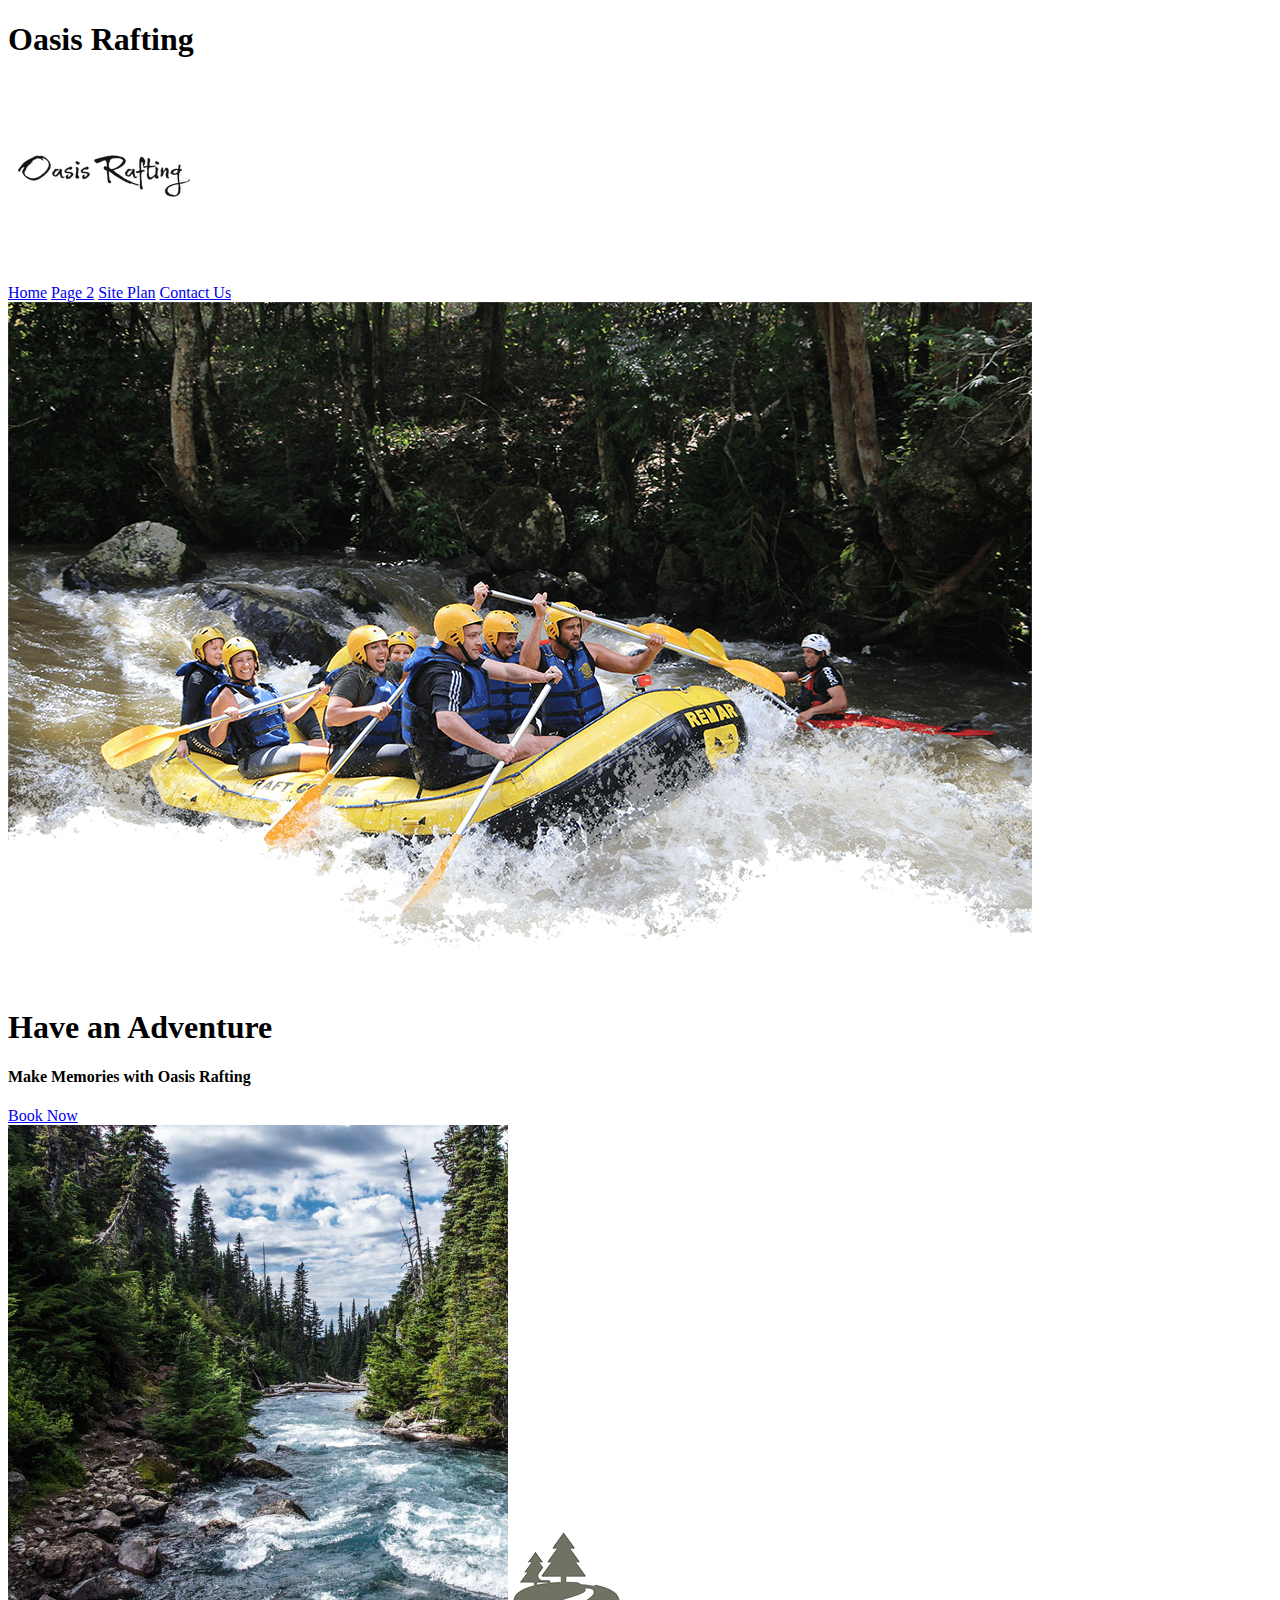
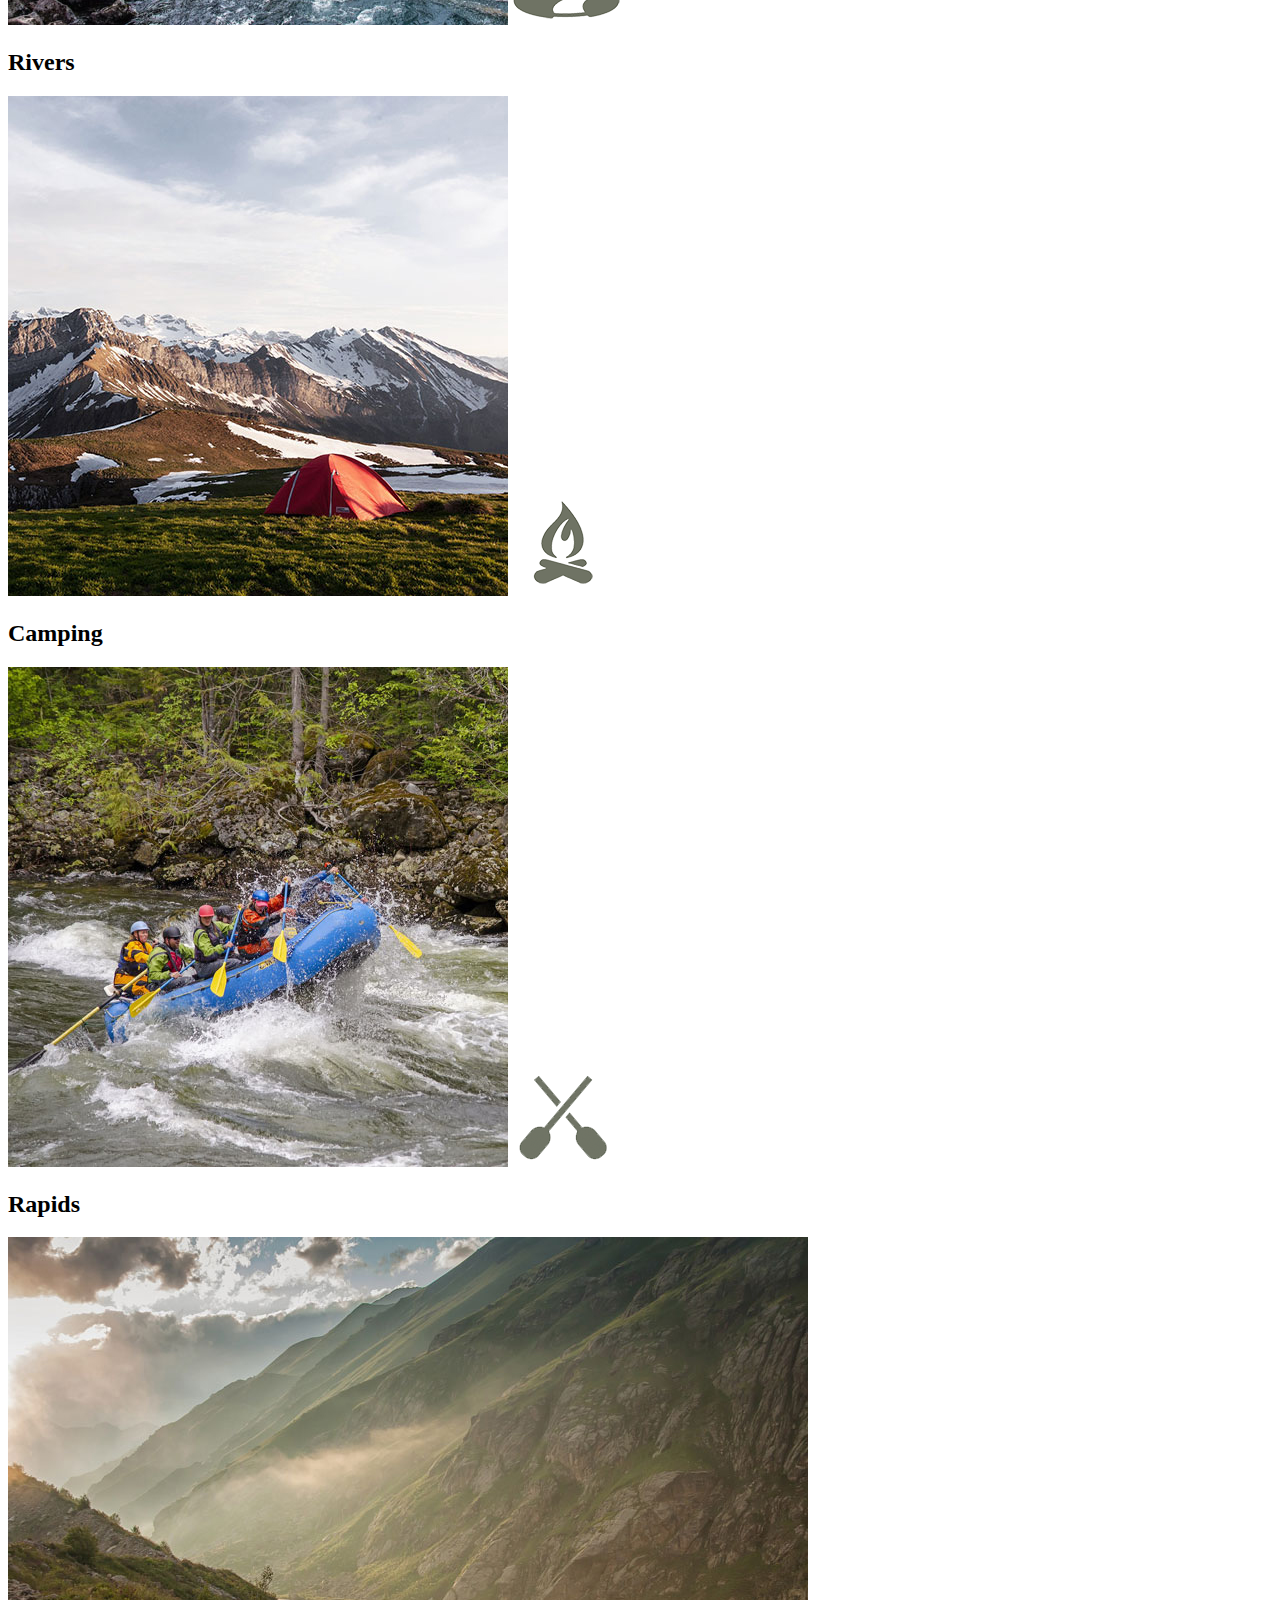
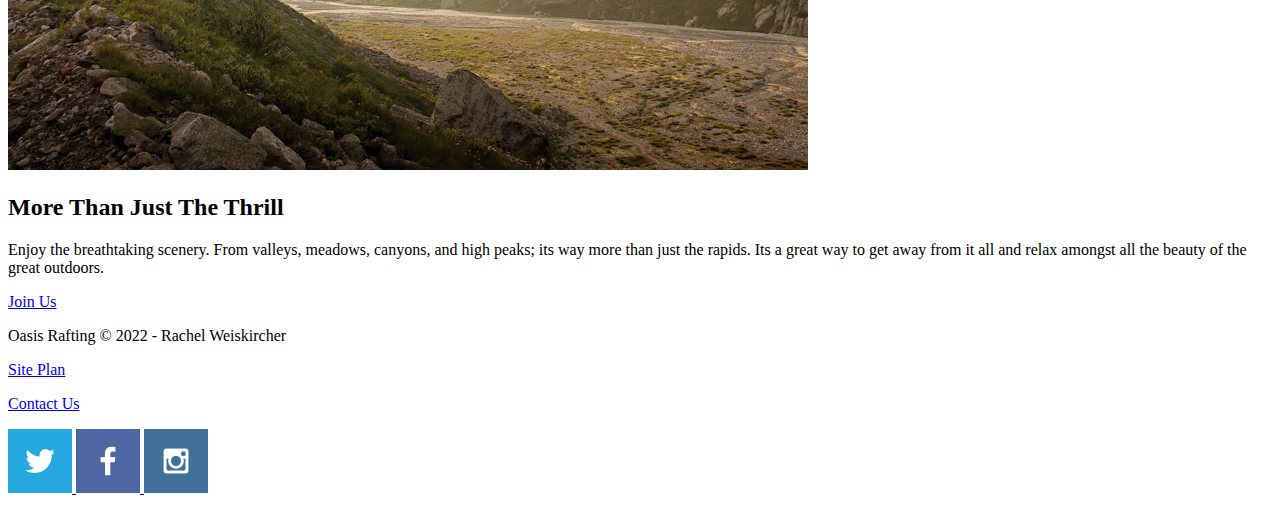
==== wwr/index.html @ 134f9d44 "wireframe and pictures added" ====
<!DOCTYPE html>
<html lang="en">
<head>
    <meta charset="UTF-8">
    <meta http-equiv="X-UA-Compatible" content="IE=edge">
    <meta name="viewport" content="width=device-width, initial-scale=1.0">
    <title>Document</title>
</head>
<body>
    <h1>Oasis Rafting</h1>
    <header>
        <a id="logo_link" href="index.html">
            <img class="logo" src="images/oasis_logo.jpg" alt="Oasis Rafting Logo">
        </a>
        <nav>
            <a href="index.html">Home</a>
            <a href="#">Page 2</a>
            <a href="site-plan-rafting.html">Site Plan</a>
            <a href="contactus.html">Contact Us</a>
        </nav>
    </header>
<div id="hero">
    <div id="hero-box">
        <img id="hero-img" src="images/hero.png" alt="People enjoying rafting">
    </div>
    <section id="hero-msg">
        <h1 class="home-title">Have an Adventure</h1>
        <h4>Make Memories with Oasis Rafting</h4>
        <div class="button-box">
            <a class="book" href="rates.html">Book Now</a>
        </div>
    </section>
</div>
<main class="home-grid">
    <section class="rivers-card">
        <img class="card-img" src="images/rivers.jpg" alt="river in the forest">
        <img class="icon" src="images/river_icon.png" alt="river icon">
        <h2>Rivers</h2>
    </section>
    <section class="camping-card">
        <img class="card-img" src="images/camping.jpg" alt="tent in mountains">
        <img class="icon" src="images/fire_icon.png" alt="fire icon">
        <h2>Camping</h2>
    </section>
    <section class="rapids-card">
        <img class="card-img" src="images/rapids.jpg" alt="rafting boat">
        <img class="icon" src='images/oars.png' alt="oars icon">
        <h2>Rapids</h2>
    </section>
    <img class="mountains" src="images/mountains.jpg" alt="Misty mountains">
    <section class="camping-card">
        <h2>More Than Just The Thrill</h2>
        <p>Enjoy the breathtaking scenery. From valleys, meadows, canyons, and high peaks; its way more than just the rapids. Its a great way to get away from it all and relax amongst all the beauty of the great outdoors.</p>
        <a class="joing" href="rivers.html">Join Us</a>
    </section>
</main>
<footer>
    <p>Oasis Rafting &copy; 2022 - Rachel Weiskircher</p>
    <p><a href="site-plan-rafting.html">Site Plan</a></p>
    <p><a href="contactus.html">Contact Us</a></p>
    <div class="social">
        <a href="https://facebook.com">
            <img src="images/twitter.png" alt="twitter icon">
        </a>
        <a href="https://twitter.com">
            <img src="images/facebook.png" alt="twitter icon">
        </a>
        <a href="https://instagram.com">
            <img src="images/instagram.png" alt="instagram icon">
        </a>
    </div>
</footer>
</body>
</html>
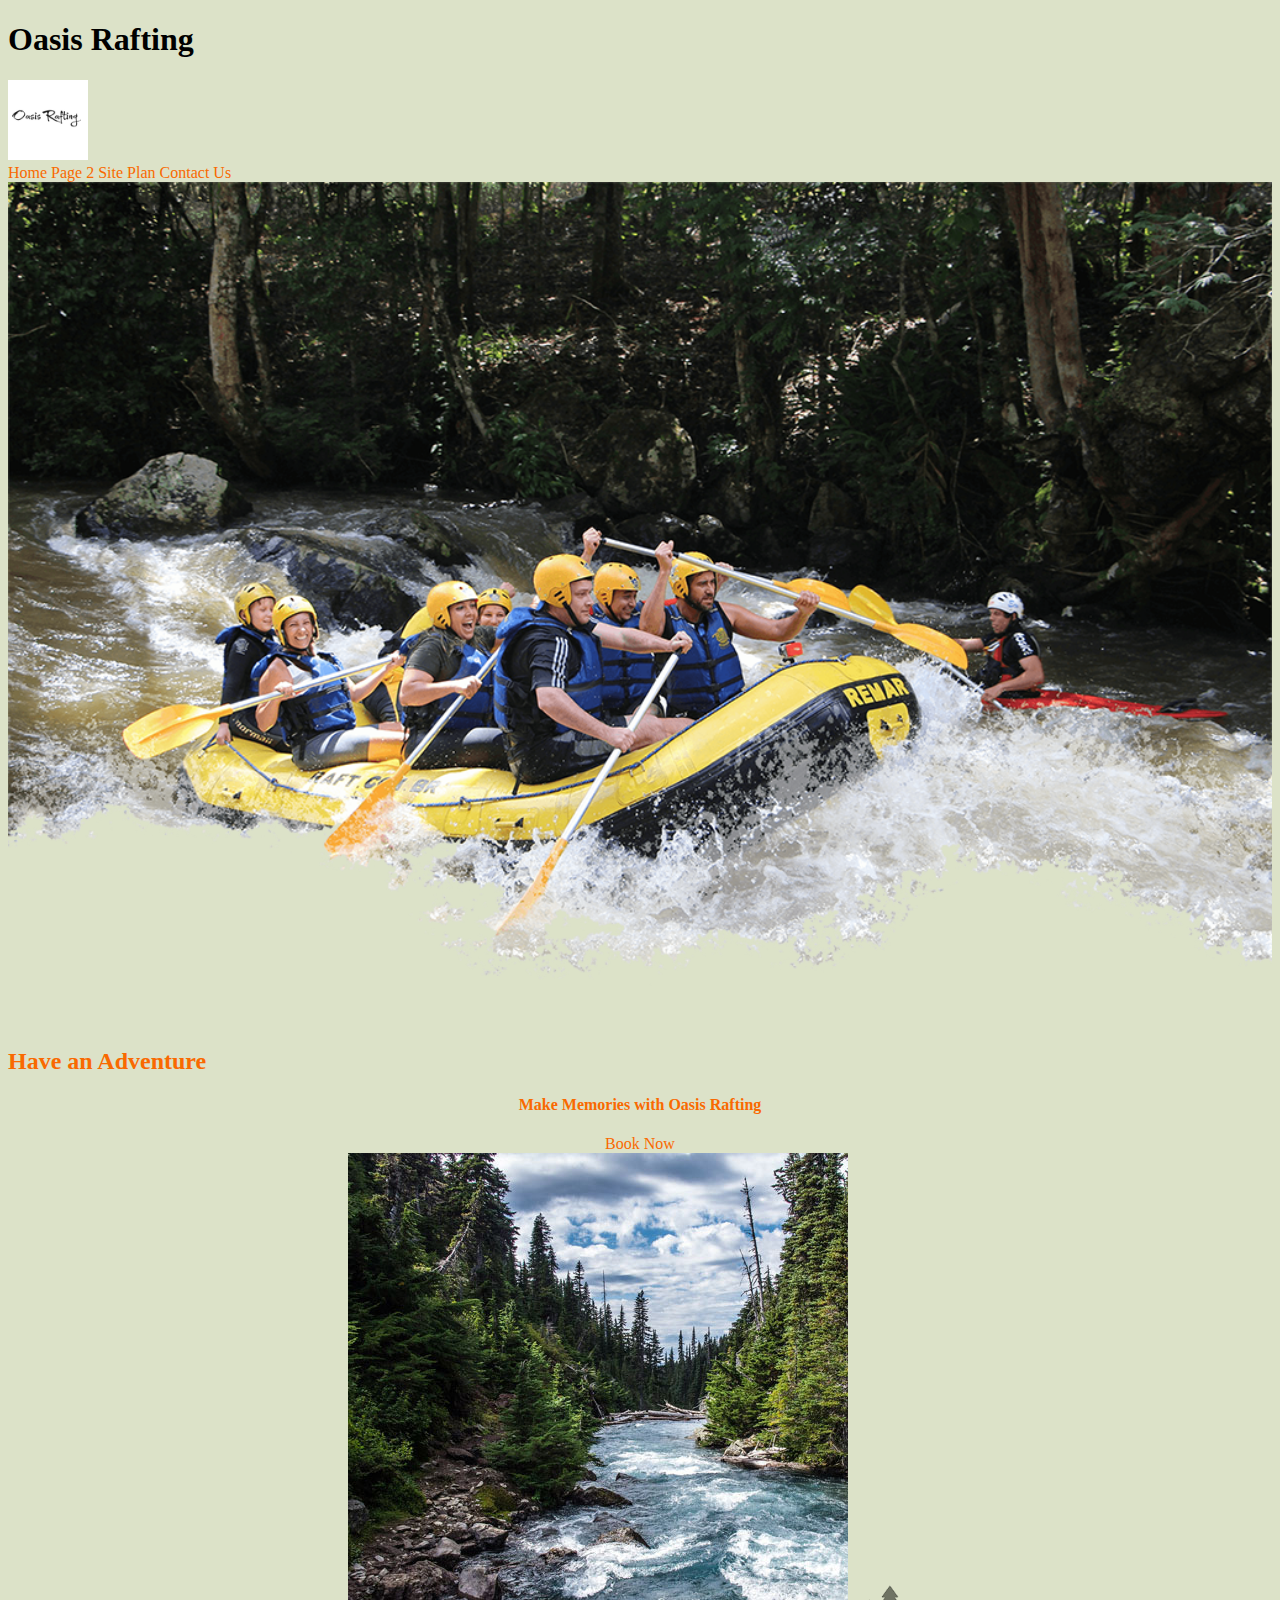
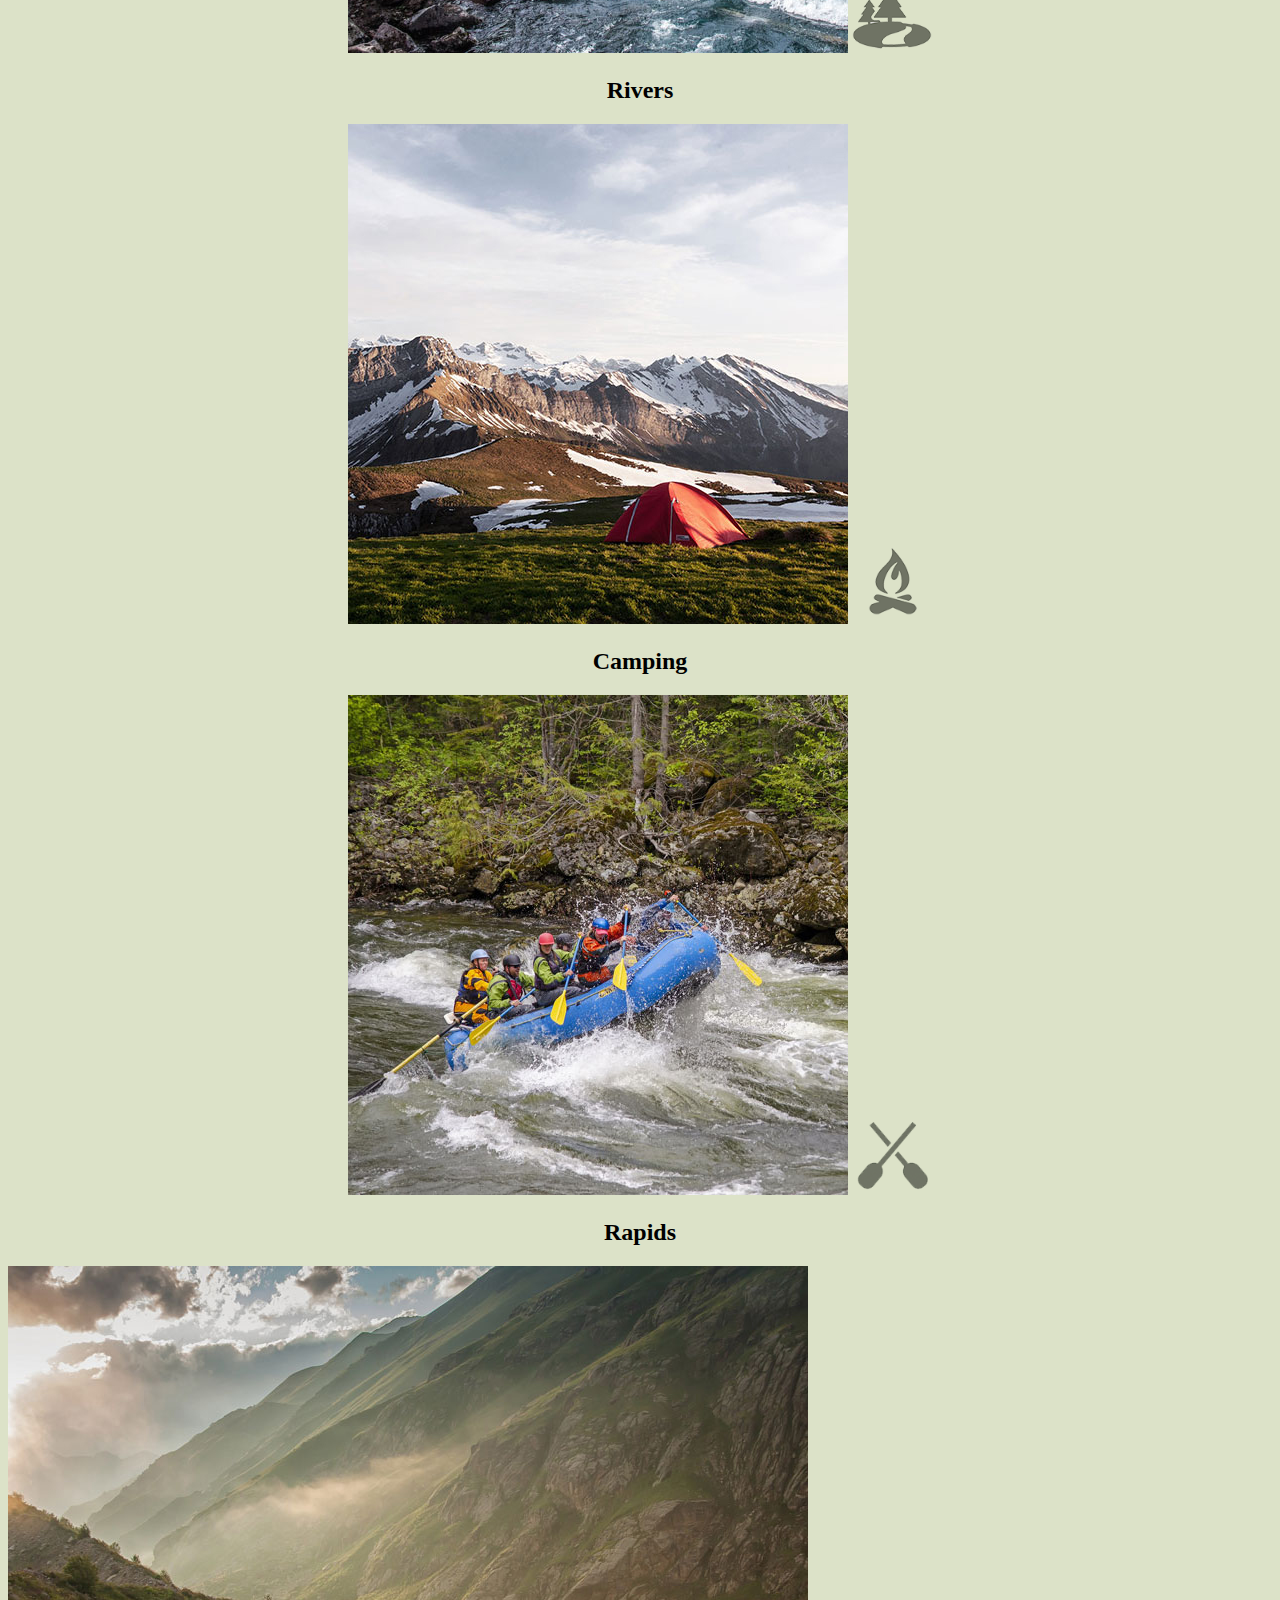
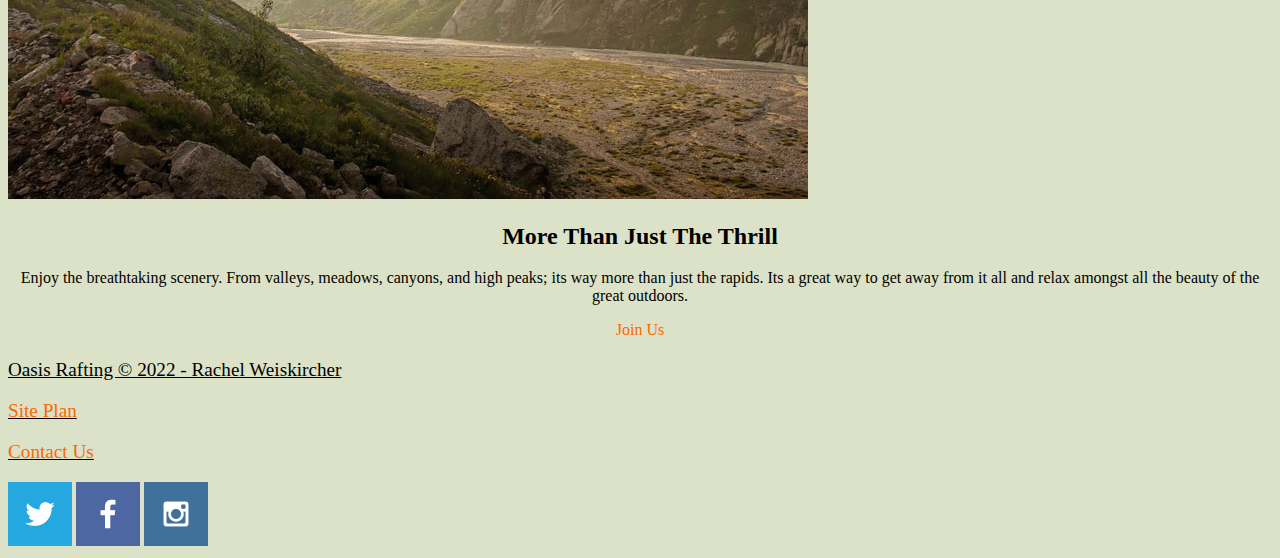
==== commit f260d847: "added css" ====
--- a/wwr/index.html
+++ b/wwr/index.html
@@ -1,3 +1,8 @@
+
+
+
+
+
 <!DOCTYPE html>
 <html lang="en">
 <head>
@@ -5,9 +10,10 @@
     <meta http-equiv="X-UA-Compatible" content="IE=edge">
     <meta name="viewport" content="width=device-width, initial-scale=1.0">
     <title>Document</title>
+    <link rel="stylesheet" href="styles/style.css">
 </head>
 <body>
-    <h1>Oasis Rafting</h1>
+   <div> <h1>Oasis Rafting</h1>
     <header>
         <a id="logo_link" href="index.html">
             <img class="logo" src="images/oasis_logo.jpg" alt="Oasis Rafting Logo">
@@ -24,7 +30,7 @@
         <img id="hero-img" src="images/hero.png" alt="People enjoying rafting">
     </div>
     <section id="hero-msg">
-        <h1 class="home-title">Have an Adventure</h1>
+        <h2 class="home-title">Have an Adventure</h2>
         <h4>Make Memories with Oasis Rafting</h4>
         <div class="button-box">
             <a class="book" href="rates.html">Book Now</a>
@@ -47,11 +53,12 @@
         <img class="icon" src='images/oars.png' alt="oars icon">
         <h2>Rapids</h2>
     </section>
+    <div id="backgrou d"></div>
     <img class="mountains" src="images/mountains.jpg" alt="Misty mountains">
     <section class="camping-card">
         <h2>More Than Just The Thrill</h2>
         <p>Enjoy the breathtaking scenery. From valleys, meadows, canyons, and high peaks; its way more than just the rapids. Its a great way to get away from it all and relax amongst all the beauty of the great outdoors.</p>
-        <a class="joing" href="rivers.html">Join Us</a>
+        <a class="join" href="rivers.html">Join Us</a>
     </section>
 </main>
 <footer>
@@ -59,16 +66,17 @@
     <p><a href="site-plan-rafting.html">Site Plan</a></p>
     <p><a href="contactus.html">Contact Us</a></p>
     <div class="social">
-        <a href="https://facebook.com">
+        <a href="https://facebook.com" target="_blank">
             <img src="images/twitter.png" alt="twitter icon">
         </a>
-        <a href="https://twitter.com">
+        <a href="https://twitter.com" target="_blank">
             <img src="images/facebook.png" alt="twitter icon">
         </a>
-        <a href="https://instagram.com">
+        <a href="https://instagram.com" target="_blank">
             <img src="images/instagram.png" alt="instagram icon">
         </a>
     </div>
 </footer>
+</div>
 </body>
 </html>
--- a/wwr/styles/style.css
+++ b/wwr/styles/style.css
@@ -0,0 +1,105 @@
+
+
+div {
+    max-width: 1600px;
+    margin: 0 auto;
+}
+
+header {
+    background-color: #DCE2C8;
+}
+
+body {
+    background-color: #DCE2C8;
+}
+
+
+nav a {
+    text-align: center;
+    color: #F96900;
+    text-decoration: none;
+}
+
+nav a:hover {
+    background-color: #DCE2C8;
+    color: #65DEF1;
+}
+
+#hero-msg h1, #hero-msg h4 {
+    text-align: center;
+}
+
+.button-box {
+    text-align: center;
+}
+
+main section { 
+    text-align: center;
+}
+ 
+#background {
+    height: 725px;
+    background-color: #DCE2C8;
+}
+
+.book, .join {
+    background-color: #DCE2C8;
+    color: #F96900	;
+    text-decoration: none;
+}
+
+.book:hover, .join:hover {
+    background-color: #DCE2C8	;
+    color: #65DEF1;
+}
+
+.msg { 
+    background-color: #DCE2C8;
+}
+
+.msg h2 {
+    color: #F96900;
+}
+
+.msg p {
+    color: #F96900;
+}
+
+footer {
+    background-color: #DCE2C8;
+}
+
+footer a {
+    color: #F96900;
+    text-decoration: none;
+}
+
+footer a:hover {
+    color: #65DEF1
+    ;
+}
+
+footer p {
+    font-size: 1.2em;
+    text-decoration: underline;
+}
+
+.home-title {
+    color: #F96900	;
+}
+
+h4 {
+    color: #F96900	;
+}
+
+.logo {
+    width: 80px;
+}
+
+.icon {
+    width: 80px;
+}
+
+#hero-img {
+    width: 100%;
+}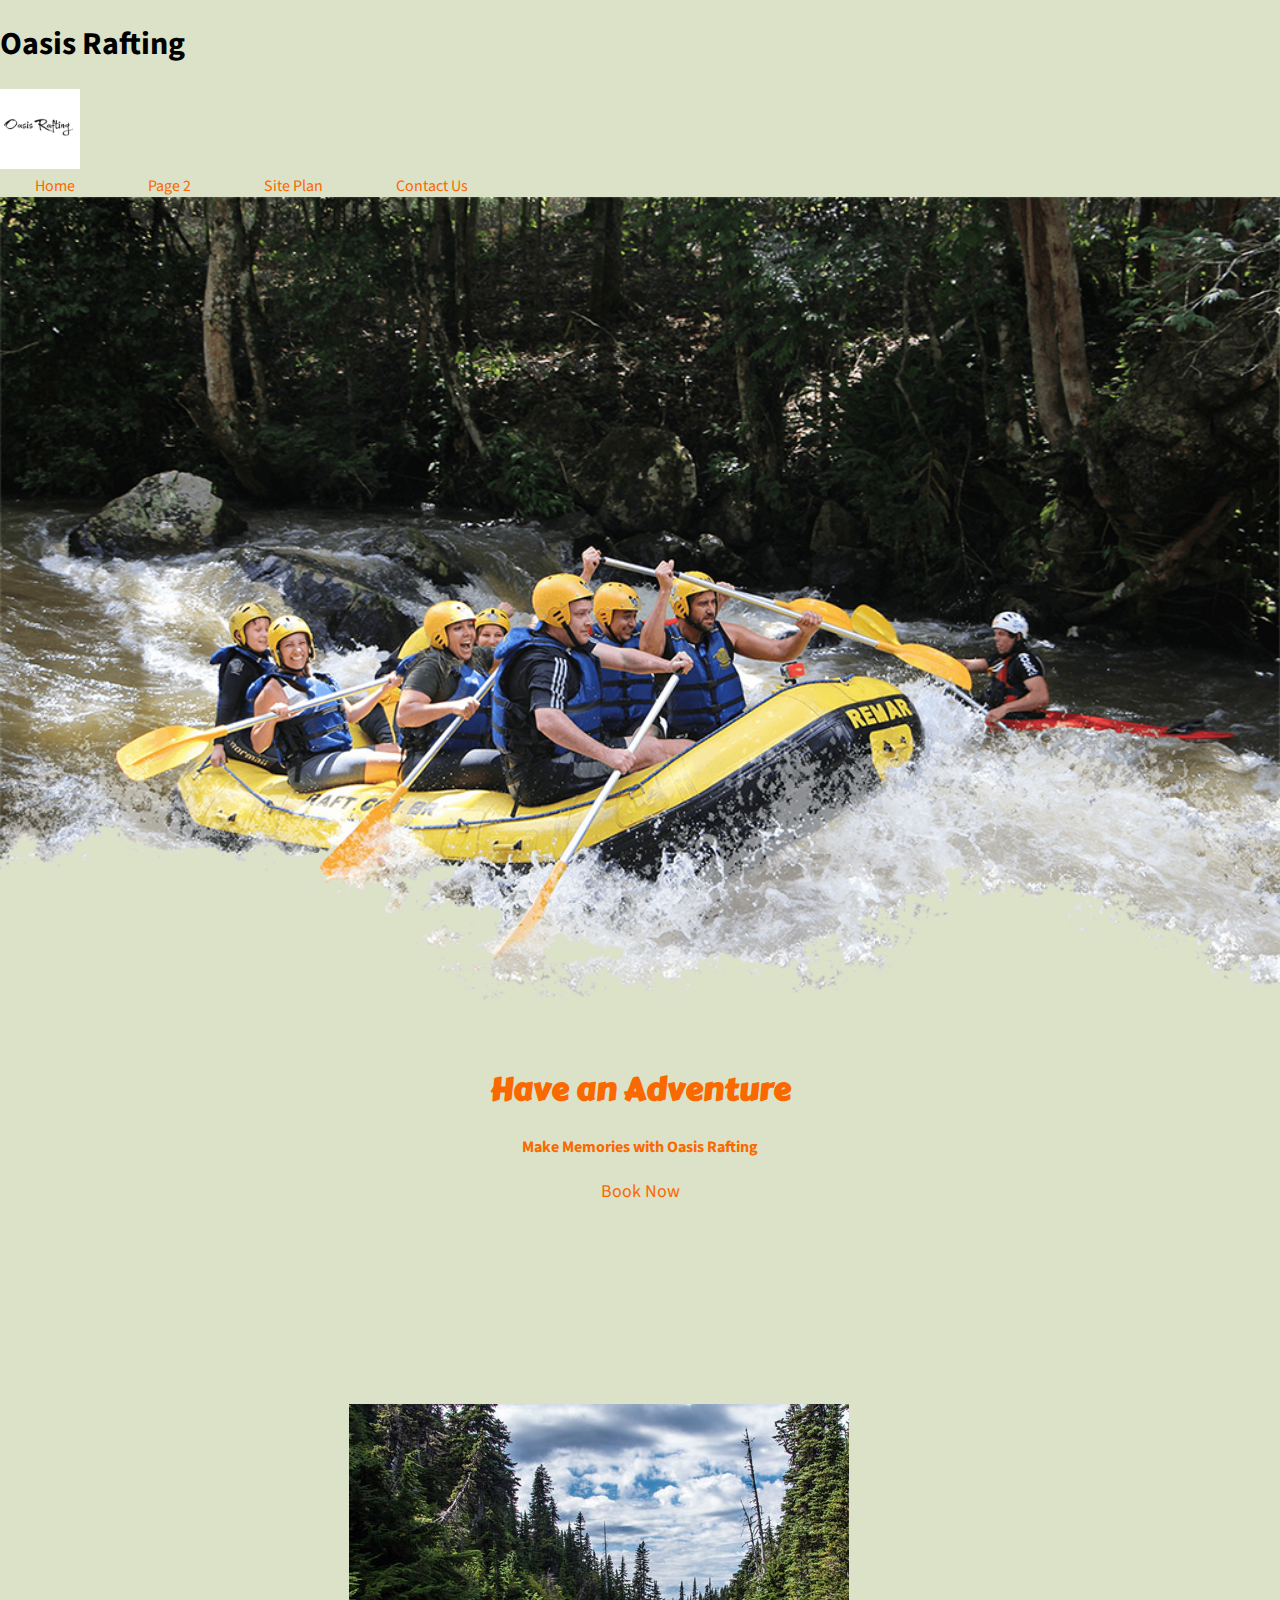
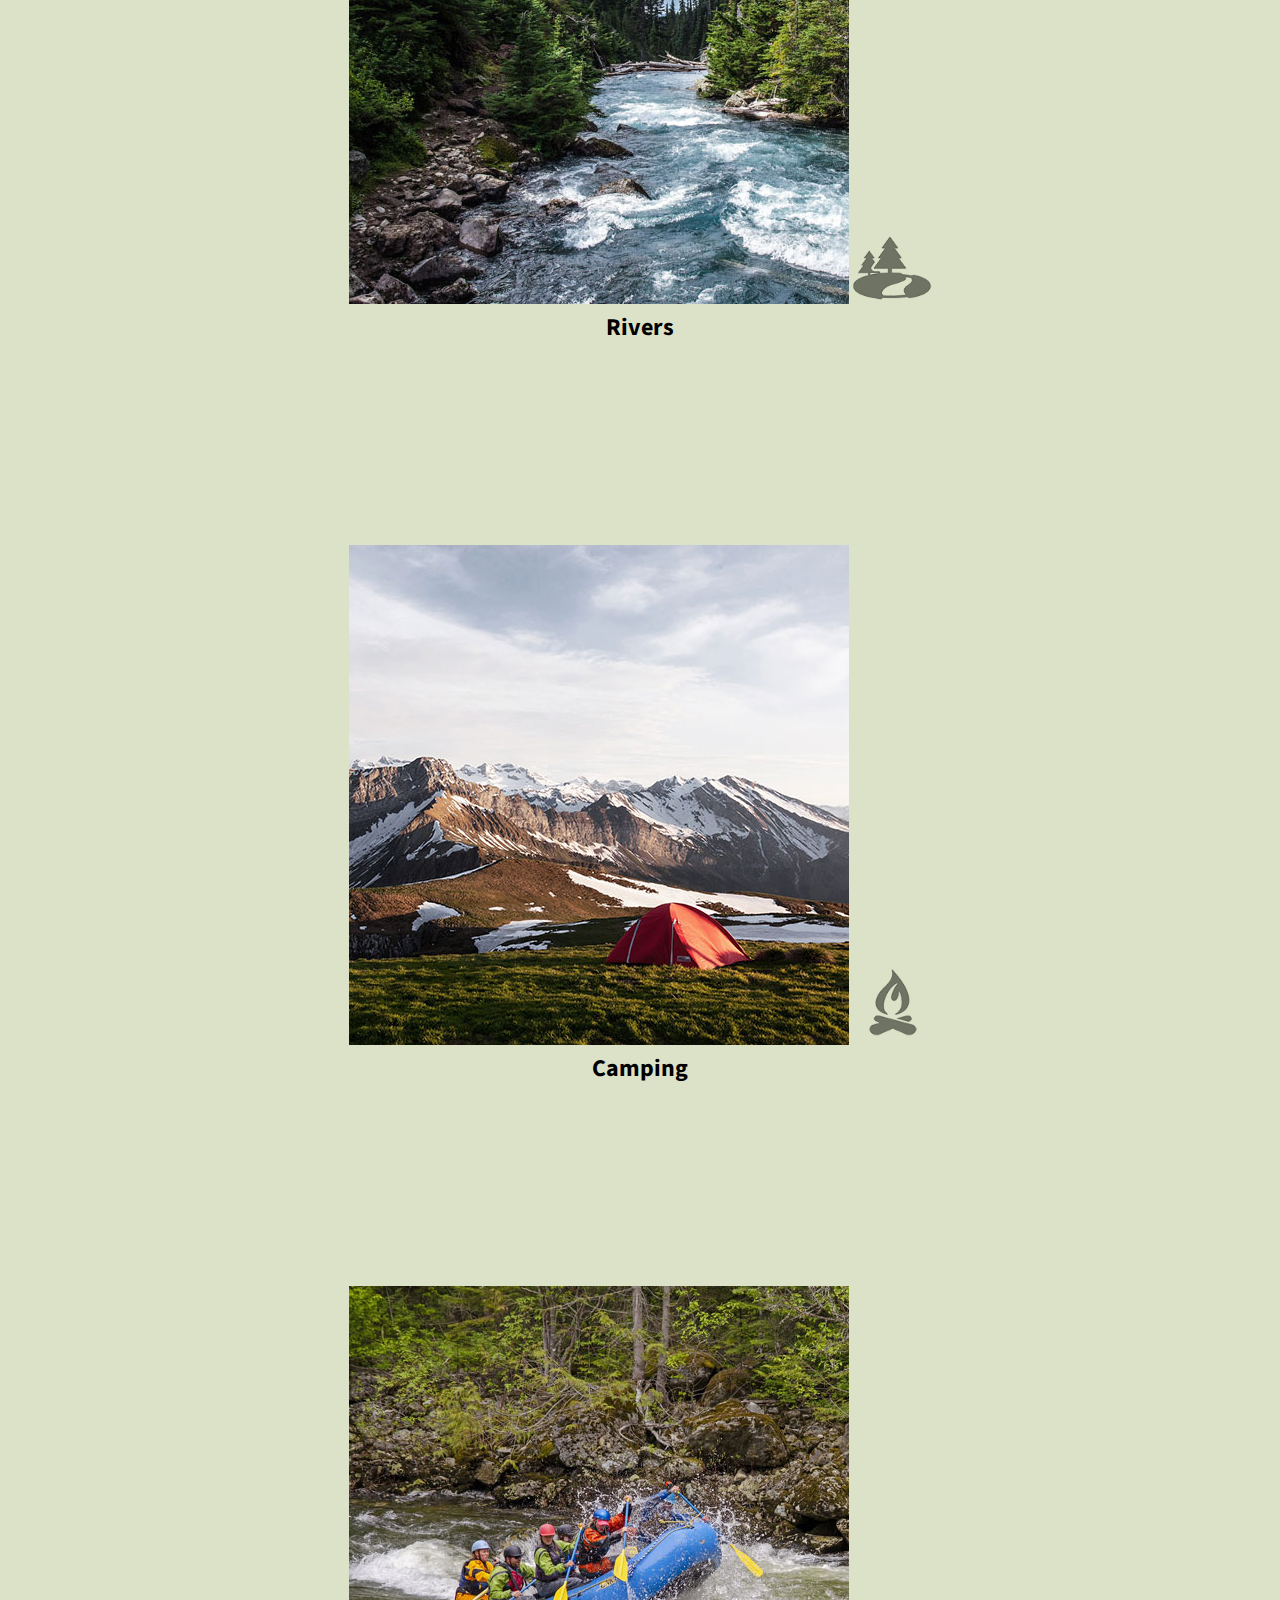
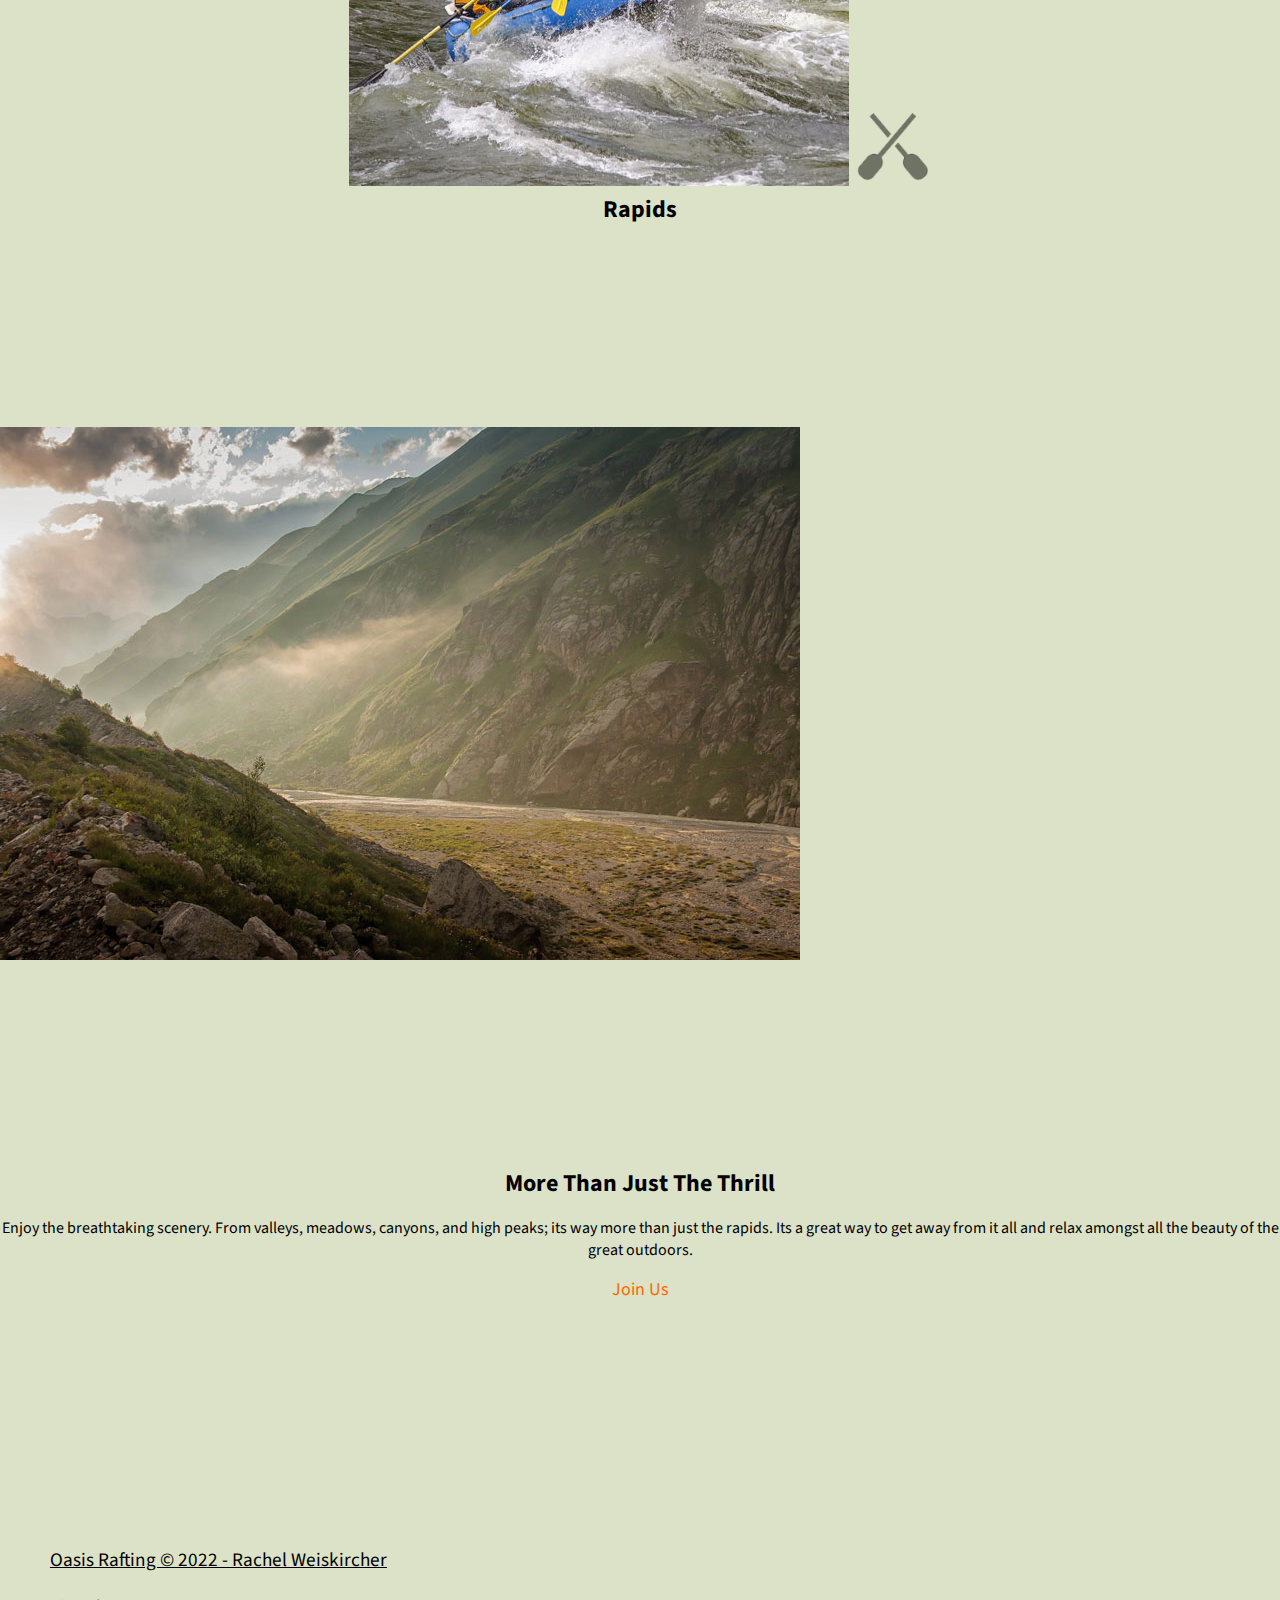
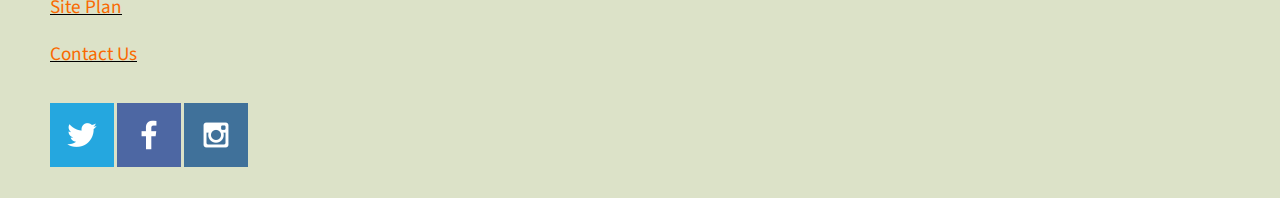
==== commit 5343435d: "css borders" ====
--- a/wwr/index.html
+++ b/wwr/index.html
@@ -80,3 +80,4 @@
 </div>
 </body>
 </html>
+
--- a/wwr/styles/style.css
+++ b/wwr/styles/style.css
@@ -1,3 +1,10 @@
+
+
+
+
+@import url('https://fonts.googleapis.com/css2?family=Carter+One&family=Kanit:wght@300&family=Poppins:wght@300&family=Source+Sans+Pro:wght@300&display=swap');
+
+
 
 
 div {
@@ -11,6 +18,9 @@
 
 body {
     background-color: #DCE2C8;
+    font-family: "Source Sans Pro", "Kanit";
+    margin: 0;
+    padding: 0%;
 }
 
 
@@ -18,6 +28,7 @@
     text-align: center;
     color: #F96900;
     text-decoration: none;
+    padding: 35px;
 }
 
 nav a:hover {
@@ -29,6 +40,11 @@
     text-align: center;
 }
 
+#hero-msg h2 {
+    text-align: center;
+}
+
+
 .button-box {
     text-align: center;
 }
@@ -37,6 +53,10 @@
     text-align: center;
 }
  
+main section img{
+    box-sizing: border-box;
+}
+
 #background {
     height: 725px;
     background-color: #DCE2C8;
@@ -46,6 +66,10 @@
     background-color: #DCE2C8;
     color: #F96900	;
     text-decoration: none;
+    font-size: 18px;
+    padding: 15px 30px;
+    margin-top: 50px;
+    border-radius: 5px;
 }
 
 .book:hover, .join:hover {
@@ -53,26 +77,37 @@
     color: #65DEF1;
 }
 
+.icon{
+    padding-top: 10px;
+}
+
 .msg { 
     background-color: #DCE2C8;
+    line-height: 1.5em;
+    padding: 35px;
 }
 
 .msg h2 {
     color: #F96900;
+    font-family: "Carter One", "Poppins";
 }
 
 .msg p {
-    color: #F96900;
+    font-size: .8em;
+    padding-bottom: 15px;
 }
 
-footer {
-    background-color: #DCE2C8;
+h2{
+    margin: 0;
+}
+
+footer{
+    padding: 25px 50px;
 }
 
 footer a {
     color: #F96900;
-    text-decoration: none;
-}
+    text-decoration: none;}
 
 footer a:hover {
     color: #65DEF1
@@ -84,8 +119,16 @@
     text-decoration: underline;
 }
 
+footer .social img {
+    padding-top: 15px;
+}
+
 .home-title {
     color: #F96900	;
+    font-size: 2em;
+    font-family: "Carter One", "Poppins";
+    margin-top: 10px;
+    
 }
 
 h4 {
@@ -102,4 +145,22 @@
 
 #hero-img {
     width: 100%;
-}+}
+
+#logo_link{
+    padding-top: 5pz;
+}
+
+.rivers-card, .camping-card, .rapids-card {
+    margin: 200px 0;
+}
+
+.card-img {
+    border: 10px;
+}
+
+
+
+
+
+
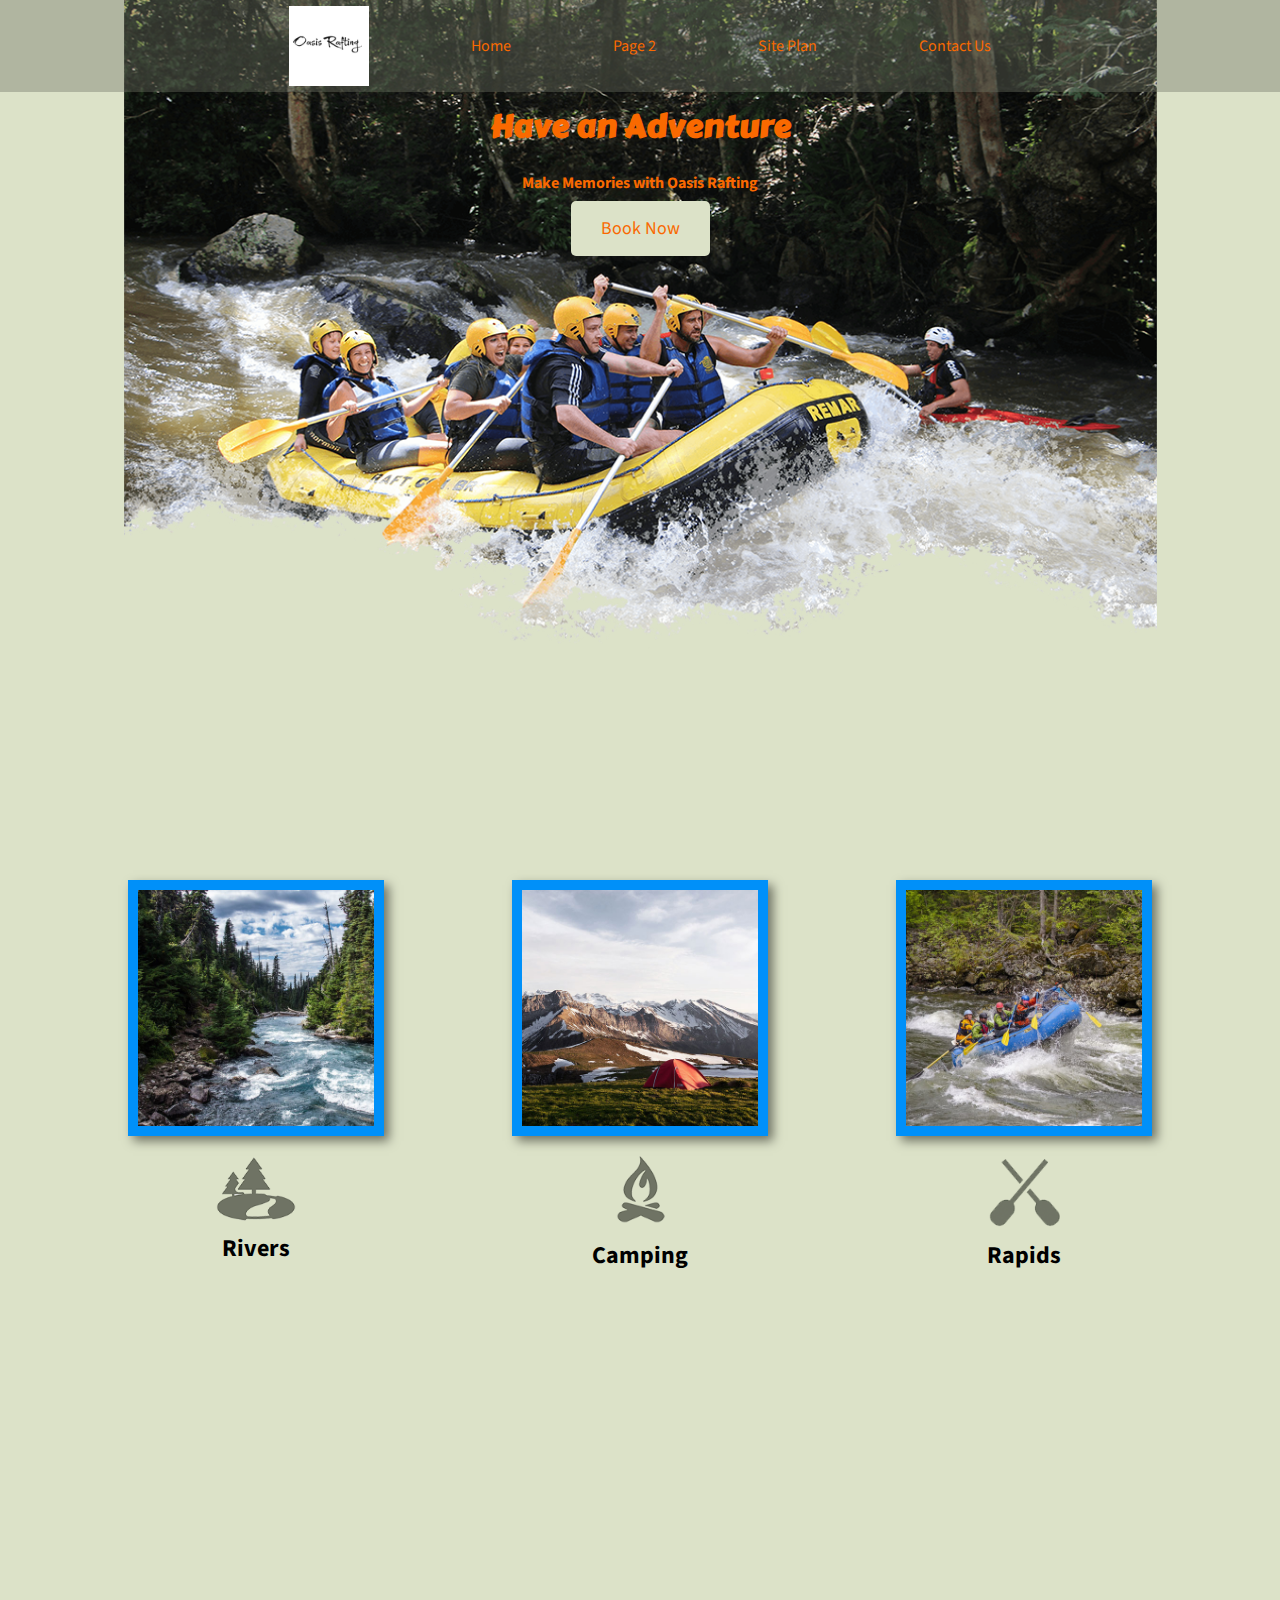
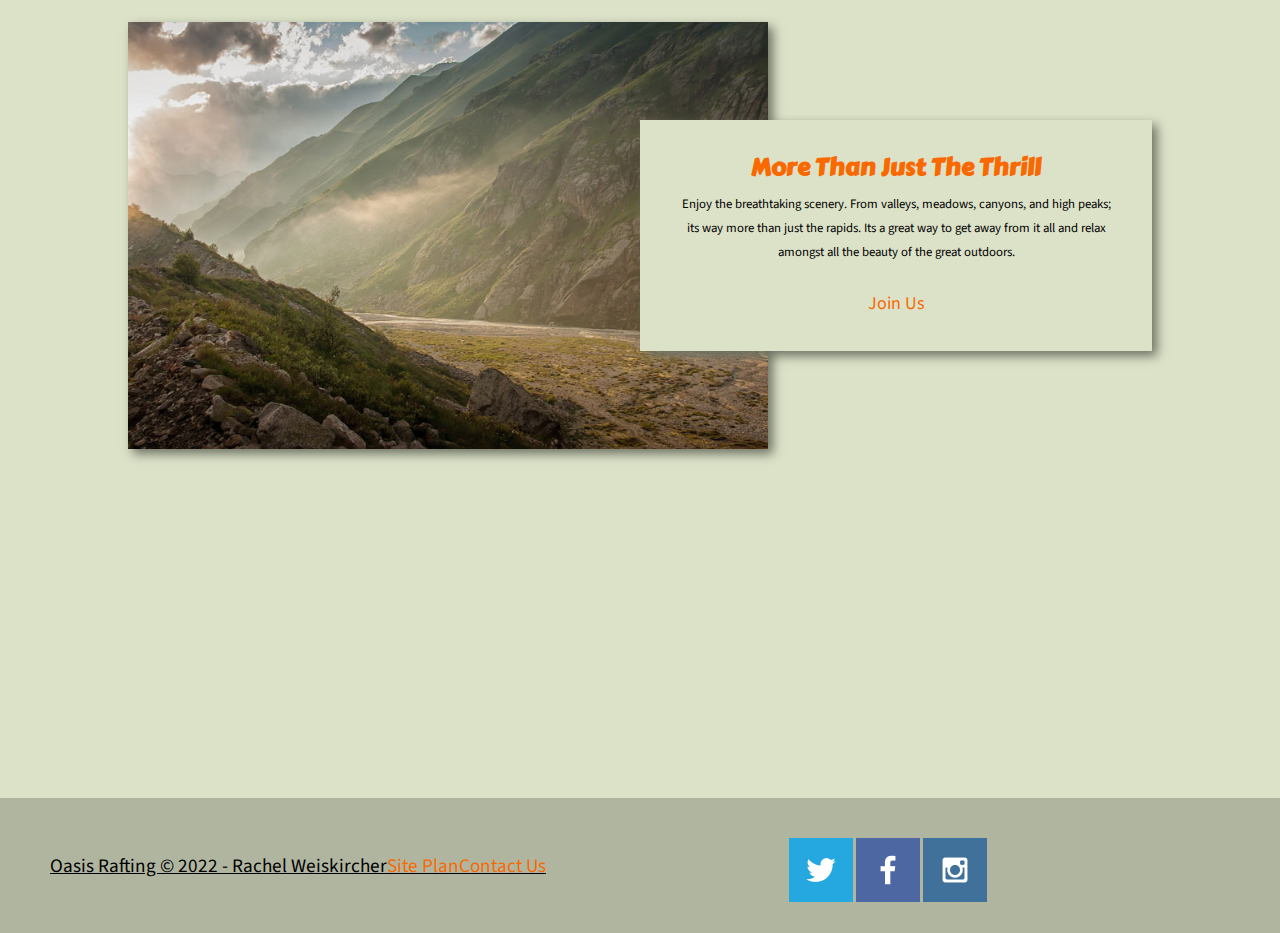
==== commit f77ddcea: "finishing touches" ====
--- a/wwr/index.html
+++ b/wwr/index.html
@@ -1,3 +1,5 @@
+
+
 
 
 
@@ -53,9 +55,9 @@
         <img class="icon" src='images/oars.png' alt="oars icon">
         <h2>Rapids</h2>
     </section>
-    <div id="backgrou d"></div>
+    <div id="background"></div>
     <img class="mountains" src="images/mountains.jpg" alt="Misty mountains">
-    <section class="camping-card">
+    <section class="msg">
         <h2>More Than Just The Thrill</h2>
         <p>Enjoy the breathtaking scenery. From valleys, meadows, canyons, and high peaks; its way more than just the rapids. Its a great way to get away from it all and relax amongst all the beauty of the great outdoors.</p>
         <a class="join" href="rivers.html">Join Us</a>
--- a/wwr/styles/style.css
+++ b/wwr/styles/style.css
@@ -13,7 +13,12 @@
 }
 
 header {
-    background-color: #DCE2C8;
+
+    display: grid;
+    grid-template-columns: 150px auto;
+    justify-content: center;
+    align-self: center;
+    background: rgba(111, 115, 100, .4);
 }
 
 body {
@@ -23,30 +28,71 @@
     padding: 0%;
 }
 
+body h1 {
+    display: none;
+}
+
+nav{
+    display: flex;
+    justify-content: space-around;
+}
 
 nav a {
     text-align: center;
     color: #F96900;
     text-decoration: none;
-    padding: 35px;
+    padding: 35px; 
+    margin-left: 2em;
 }
 
 nav a:hover {
     background-color: #DCE2C8;
-    color: #65DEF1;
+    color: #0090F9;
+}
+
+#hero {
+    display: grid;
+    grid-template-columns: 1fr 3fr 1fr;
+    margin-top: -100px;
+
+}
+
+#hero-img {
+    width: 100%;
+}
+
+#hero-box {
+    grid-column: 1/4;
+    grid-row: 1/3;
+    z-index: -1;
+}
+
+#hero-msg {
+    grid-column: 2/3;
+    grid-row: 1/2;
+    margin-top:  100px;
+    border: 10em;
 }
 
 #hero-msg h1, #hero-msg h4 {
     text-align: center;
+    color: #F96900;
+    
 }
 
 #hero-msg h2 {
     text-align: center;
+    color: #F96900;
 }
 
 
 .button-box {
     text-align: center;
+}
+
+.home-grid {
+    display: grid;
+    grid-template-columns: 1fr 1fr 1fr 1fr 1fr 1fr 1fr 1fr 1fr 1fr ;
 }
 
 main section { 
@@ -60,6 +106,8 @@
 #background {
     height: 725px;
     background-color: #DCE2C8;
+    grid-column: 1/11;
+    grid-row: 4/9;
 }
 
 .book, .join {
@@ -74,7 +122,7 @@
 
 .book:hover, .join:hover {
     background-color: #DCE2C8	;
-    color: #65DEF1;
+    color: #0090F9;
 }
 
 .icon{
@@ -85,6 +133,9 @@
     background-color: #DCE2C8;
     line-height: 1.5em;
     padding: 35px;
+    grid-column: 6/10;
+    grid-row: 6/7;
+    box-shadow: 5px 5px 10px #6f7364;
 }
 
 .msg h2 {
@@ -102,7 +153,14 @@
 }
 
 footer{
+    background-color: #6f7364;
     padding: 25px 50px;
+    margin-top: 200px; 
+    display: flex;
+    justify-content: space-around;
+    align-items: center;
+    background: rgba(111, 115, 100, .4);
+
 }
 
 footer a {
@@ -110,7 +168,7 @@
     text-decoration: none;}
 
 footer a:hover {
-    color: #65DEF1
+    color: #0090F9
     ;
 }
 
@@ -145,10 +203,14 @@
 
 #hero-img {
     width: 100%;
+    height: 100%;
 }
 
 #logo_link{
-    padding-top: 5pz;
+    padding-top: 5px;
+    justify-self: center;
+    align-self: center;
+
 }
 
 .rivers-card, .camping-card, .rapids-card {
@@ -156,11 +218,84 @@
 }
 
 .card-img {
-    border: 10px;
-}
-
-
-
-
-
-
+    border: 10px solid #0090F9;
+    transition: transform .5s;
+    box-shadow: 5px 5px 10px #6f7364;
+
+}
+
+.card-img:hover {
+    opacity: .6;
+    transform: scale(1.1);
+}
+
+.card-img, .mountains {
+    width: 100%;
+}
+
+.mountains {
+    grid-column: 2/7;
+    grid-row: 5/8;
+    box-shadow: 5px 5px 10px #6f7364;
+}
+
+.rivers-card {
+    grid-column: 2/4;
+    grid-row: 2/3;
+}
+
+.camping-card {
+    grid-column: 5/7;
+    grid-row: 2/3;
+
+
+    
+}
+
+.rapids-card {
+    grid-column: 8/10;
+    grid-row: 2/3;
+}
+
+
+@media screen and (max-width: 900px) {
+    #hero, .home-grid {
+        display: block;
+        height: auto;
+    }
+    nav, footer {
+        flex-direction: column;
+    }
+    nav a {
+        display: block;
+        padding: 15px;
+    }
+    #hero {
+        margin-top: 0;
+    }
+    #hero-msg {
+        margin-top: 0;
+    }
+    #hero-msg h4 {
+        display: none;
+    }
+    .home-title {
+        font-size: 25px;
+        color: #6f7364;
+    }
+    .rivers-card, .camping-card, .rapids-card { 
+        margin: 50px auto;
+        width: 60%;
+    }
+    #background {
+        display: none;
+    }
+    .mountains, .msg {
+        width: 80%;
+        display: block;
+        margin: 0 auto;
+    }
+    footer {
+        margin-top: 25px;
+    }
+}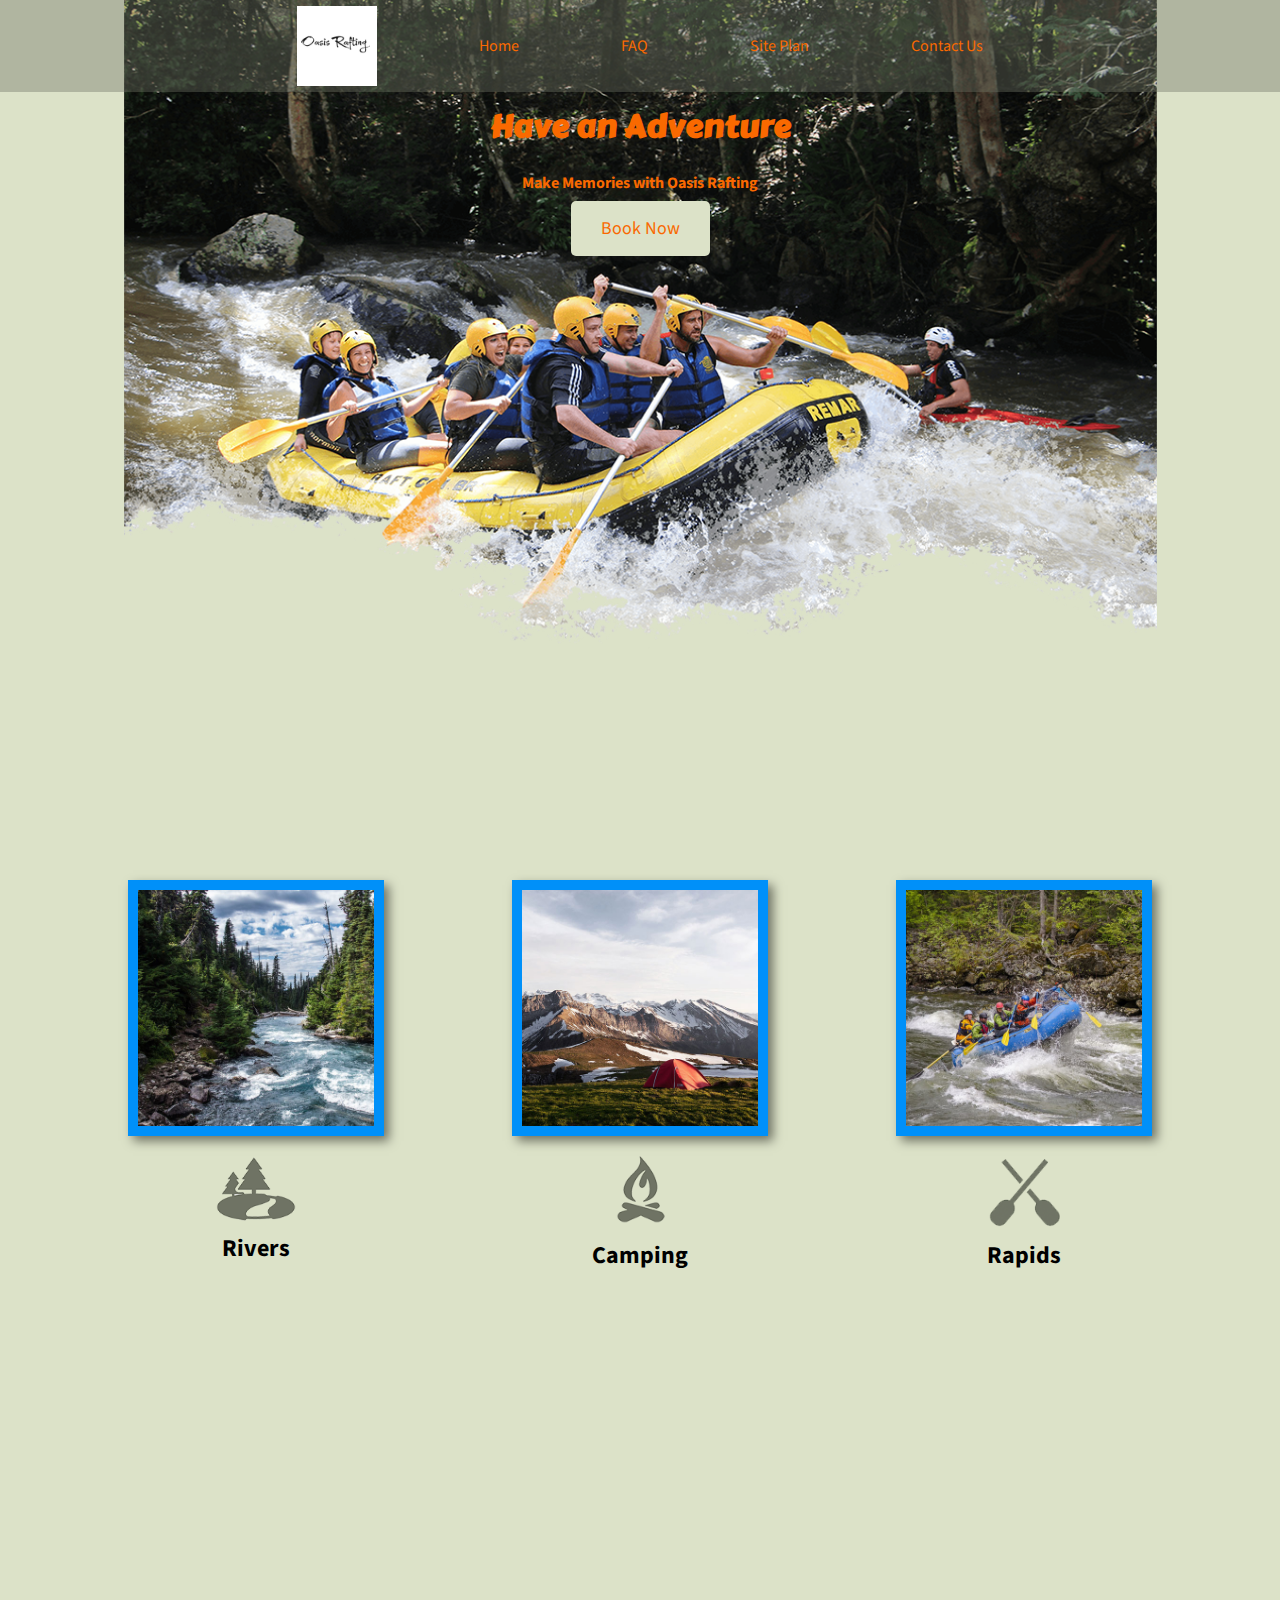
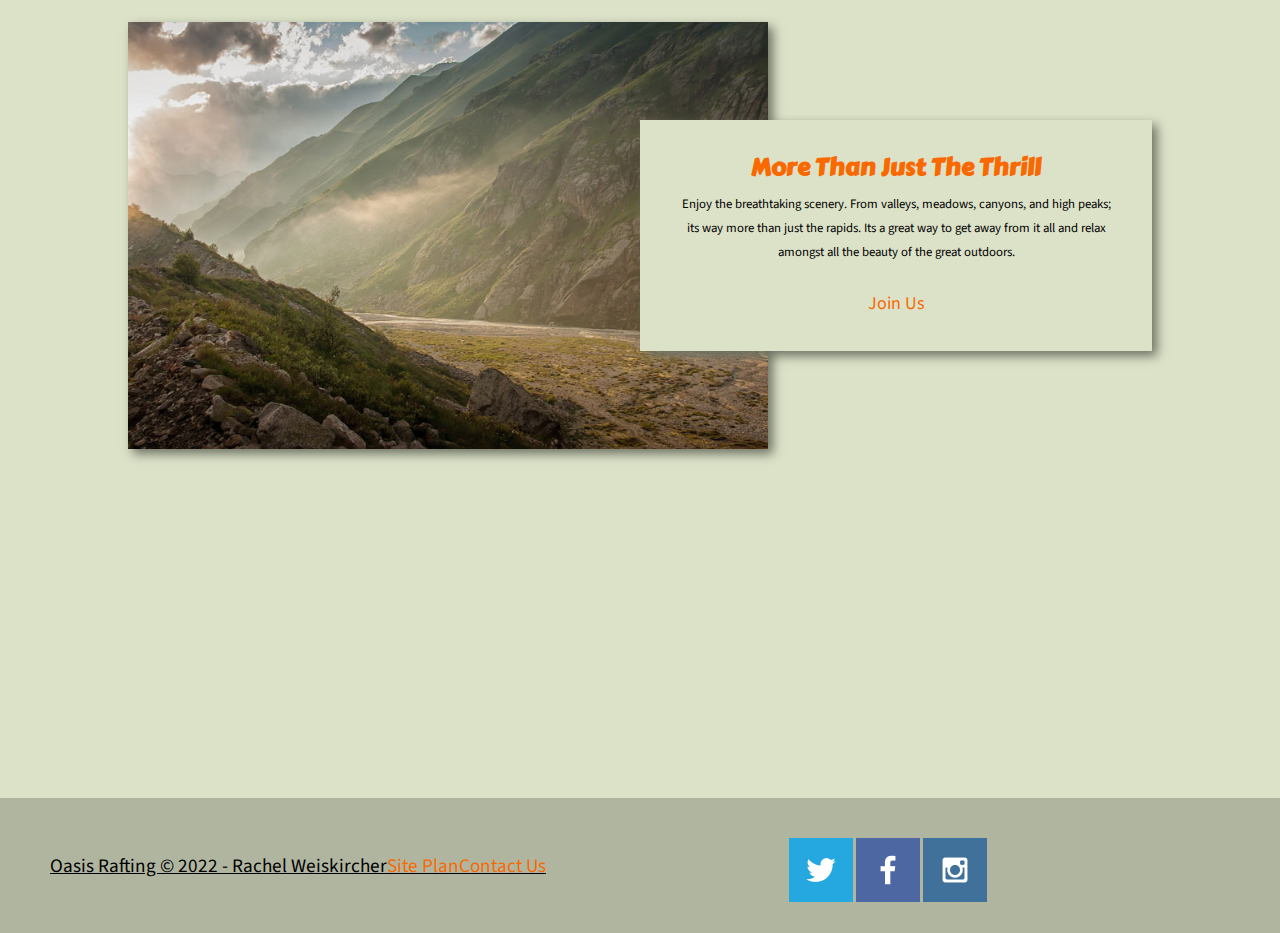
==== commit 175a1e64: "page two added" ====
--- a/wwr/index.html
+++ b/wwr/index.html
@@ -22,7 +22,7 @@
         </a>
         <nav>
             <a href="index.html">Home</a>
-            <a href="#">Page 2</a>
+            <a href="faq.html">FAQ</a>
             <a href="site-plan-rafting.html">Site Plan</a>
             <a href="contactus.html">Contact Us</a>
         </nav>
@@ -68,7 +68,7 @@
     <p><a href="site-plan-rafting.html">Site Plan</a></p>
     <p><a href="contactus.html">Contact Us</a></p>
     <div class="social">
-        <a href="https://facebook.com" target="_blank">
+        <a href="https://twitter.com" target="_blank">
             <img src="images/twitter.png" alt="twitter icon">
         </a>
         <a href="https://twitter.com" target="_blank">
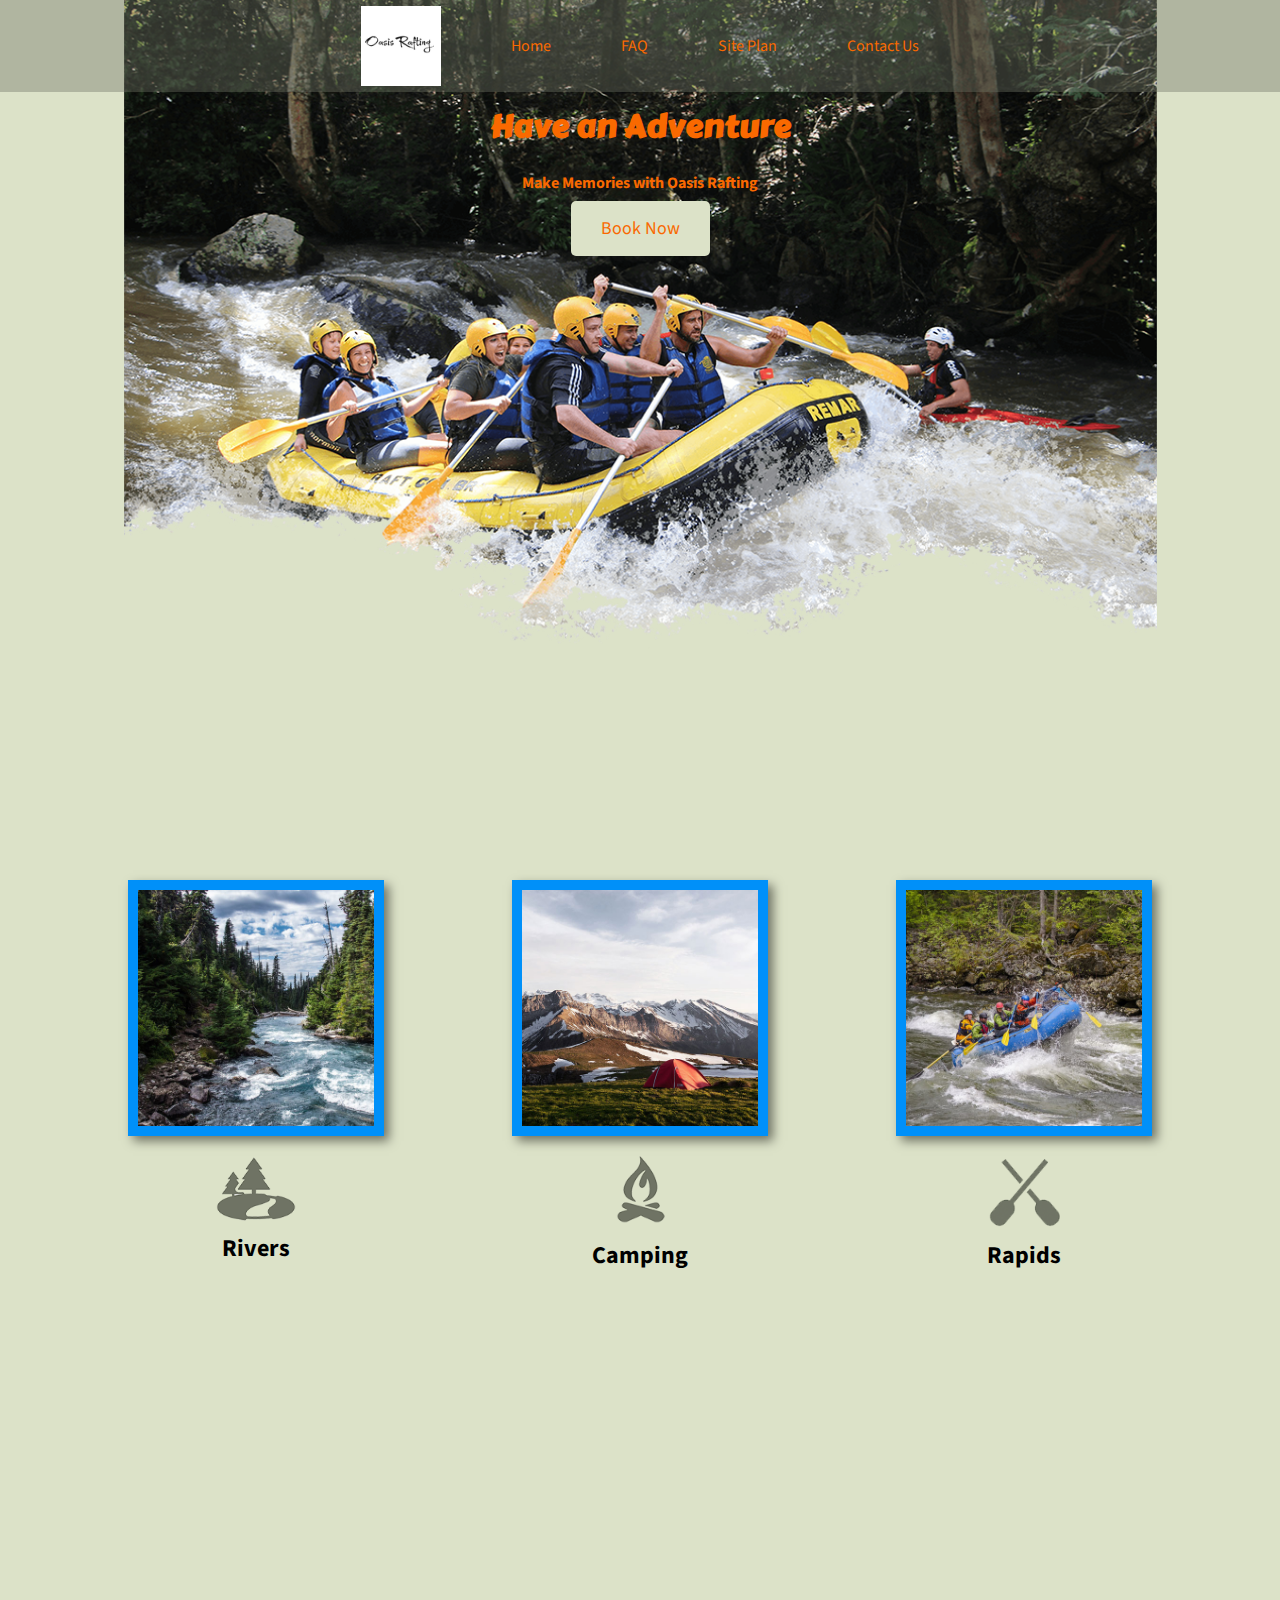
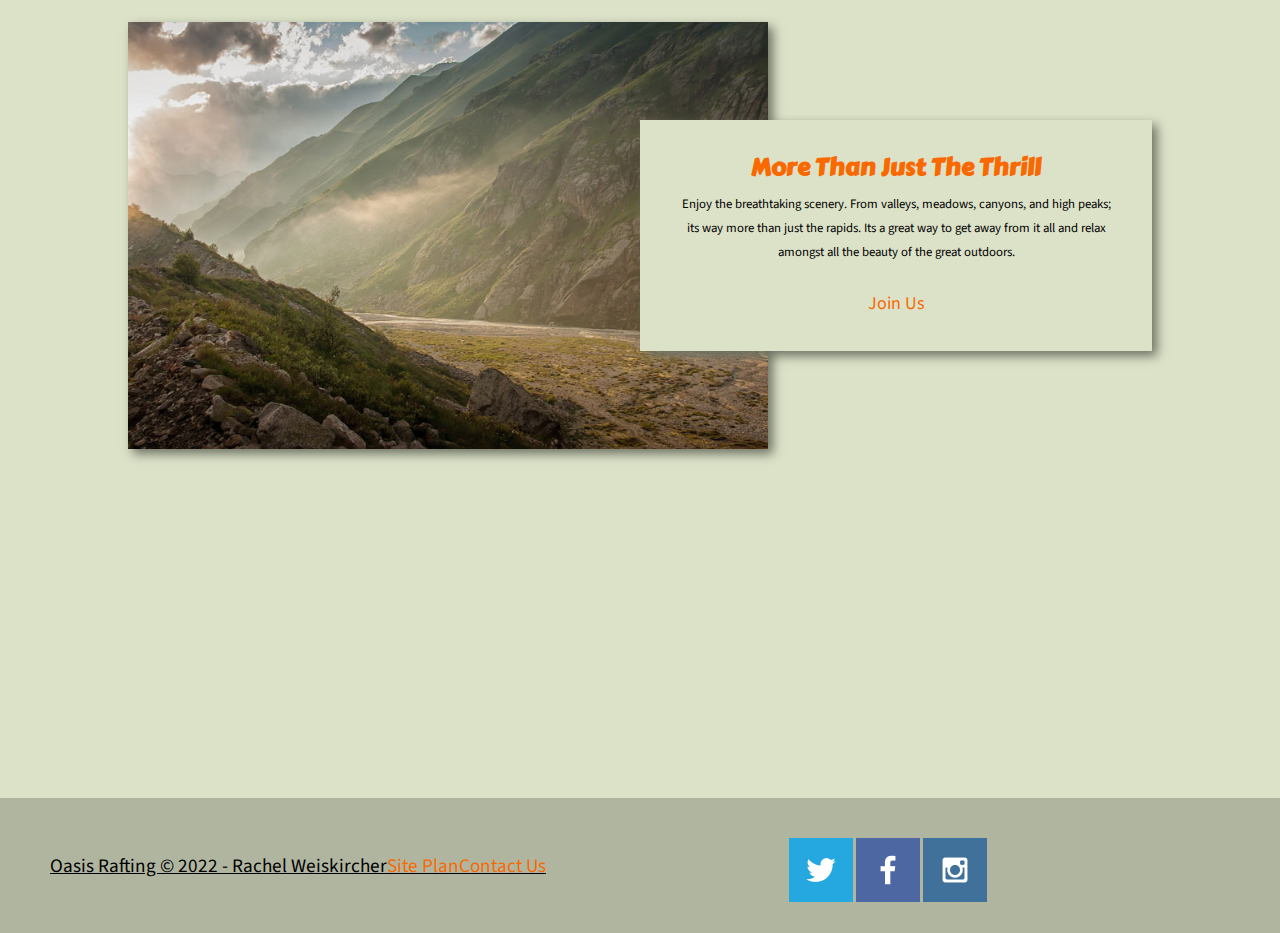
==== commit 296c5eee: "lkjhb" ====
--- a/wwr/index.html
+++ b/wwr/index.html
@@ -76,6 +76,7 @@
         </a>
         <a href="https://instagram.com" target="_blank">
             <img src="images/instagram.png" alt="instagram icon">
+            
         </a>
     </div>
 </footer>
--- a/wwr/styles/style.css
+++ b/wwr/styles/style.css
@@ -42,7 +42,7 @@
     color: #F96900;
     text-decoration: none;
     padding: 35px; 
-    margin-left: 2em;
+
 }
 
 nav a:hover {
@@ -137,6 +137,37 @@
     grid-row: 6/7;
     box-shadow: 5px 5px 10px #6f7364;
 }
+
+
+.box {
+    background-color: #DCE2C8;
+    line-height: 1.5em;
+    padding: 35px;
+    grid-column: 1/11;
+    grid-row: 6/7;
+    box-shadow: 5px 5px 10px #6f7364;
+    width: 80%;
+    display: block;
+    margin: 0 auto;       
+    
+}
+
+.box p {
+    text-align: left;
+}
+
+.water_banner {
+    padding: 50px;
+    grid-row: 8/11;
+    grid-column: 2/9;
+    width: 100%;
+    display: block;
+    margin: 0 auto;
+}
+
+
+
+
 
 .msg h2 {
     color: #F96900;
@@ -298,4 +329,12 @@
     footer {
         margin-top: 25px;
     }
+    .water_banner {
+        width: 80%;
+        display: block;
+        margin: 0 auto;
+    }
+    .walk {
+        display: none;
+    }
 }